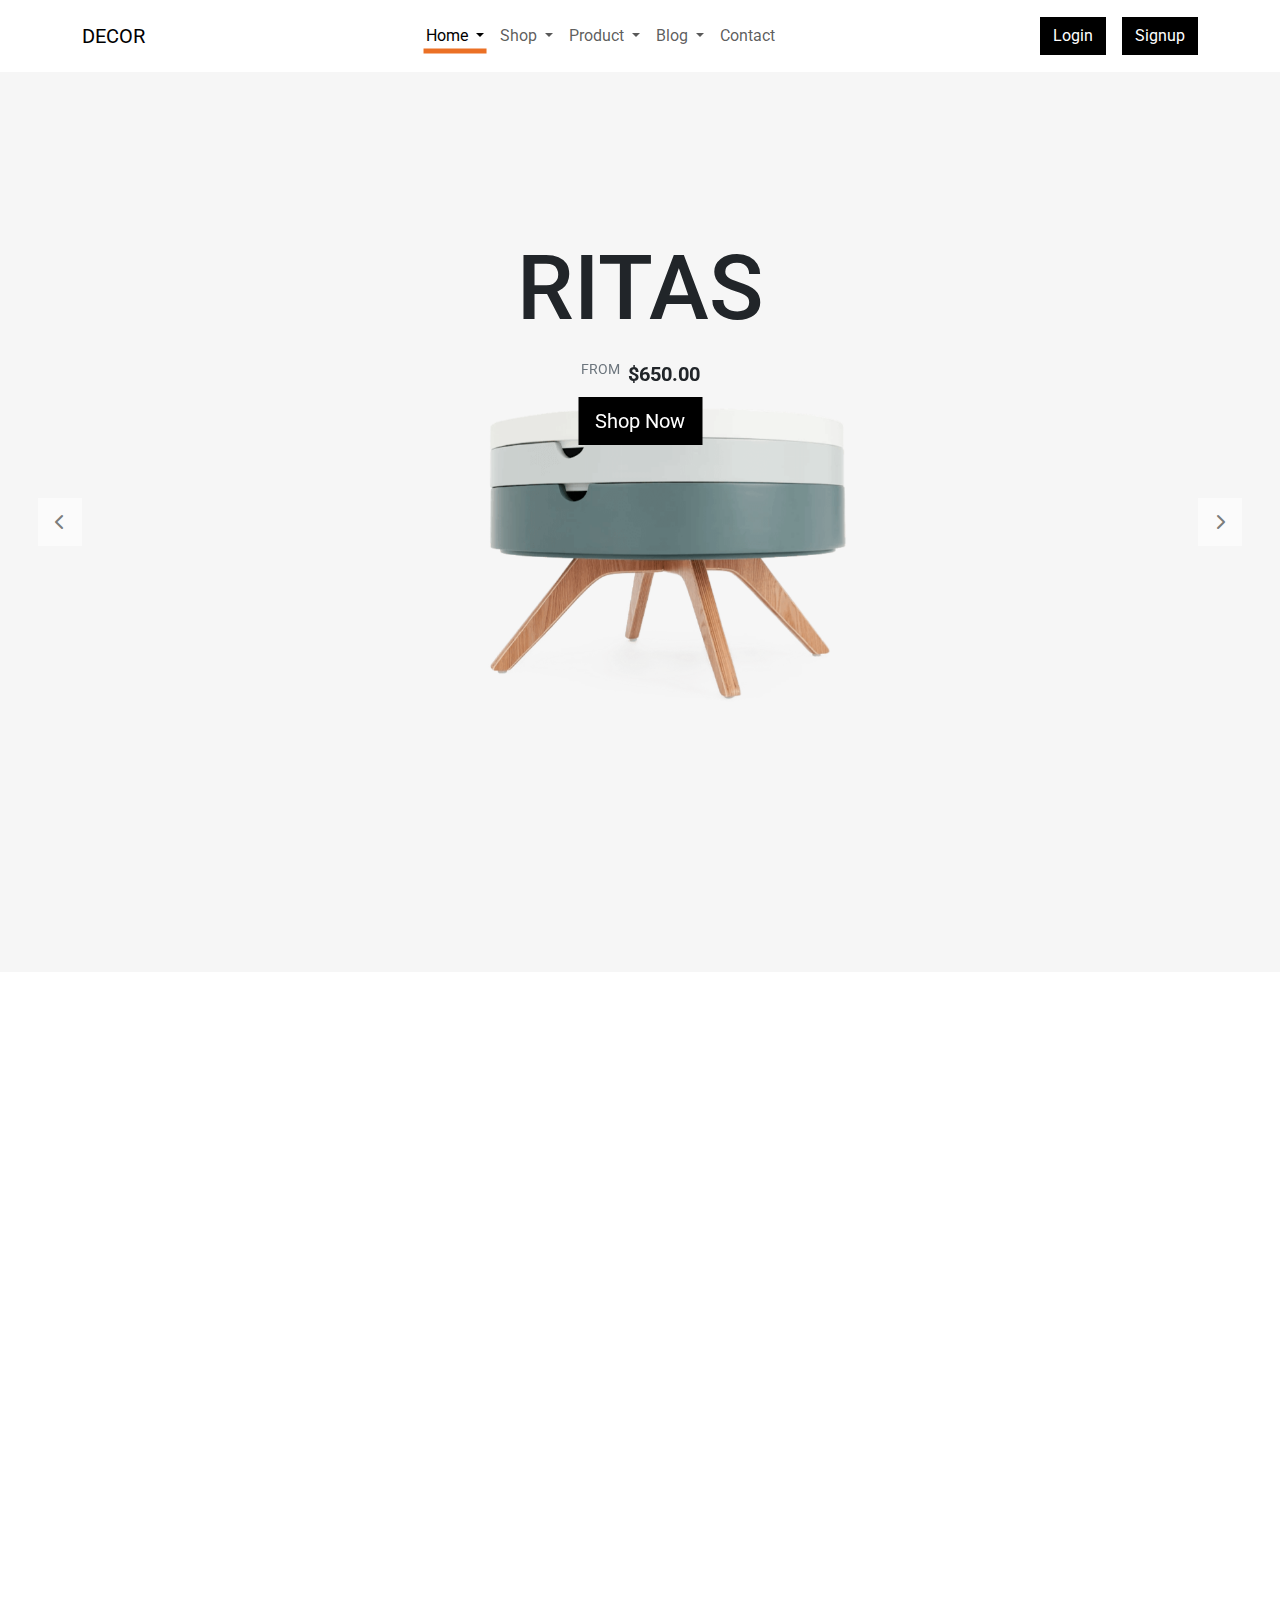
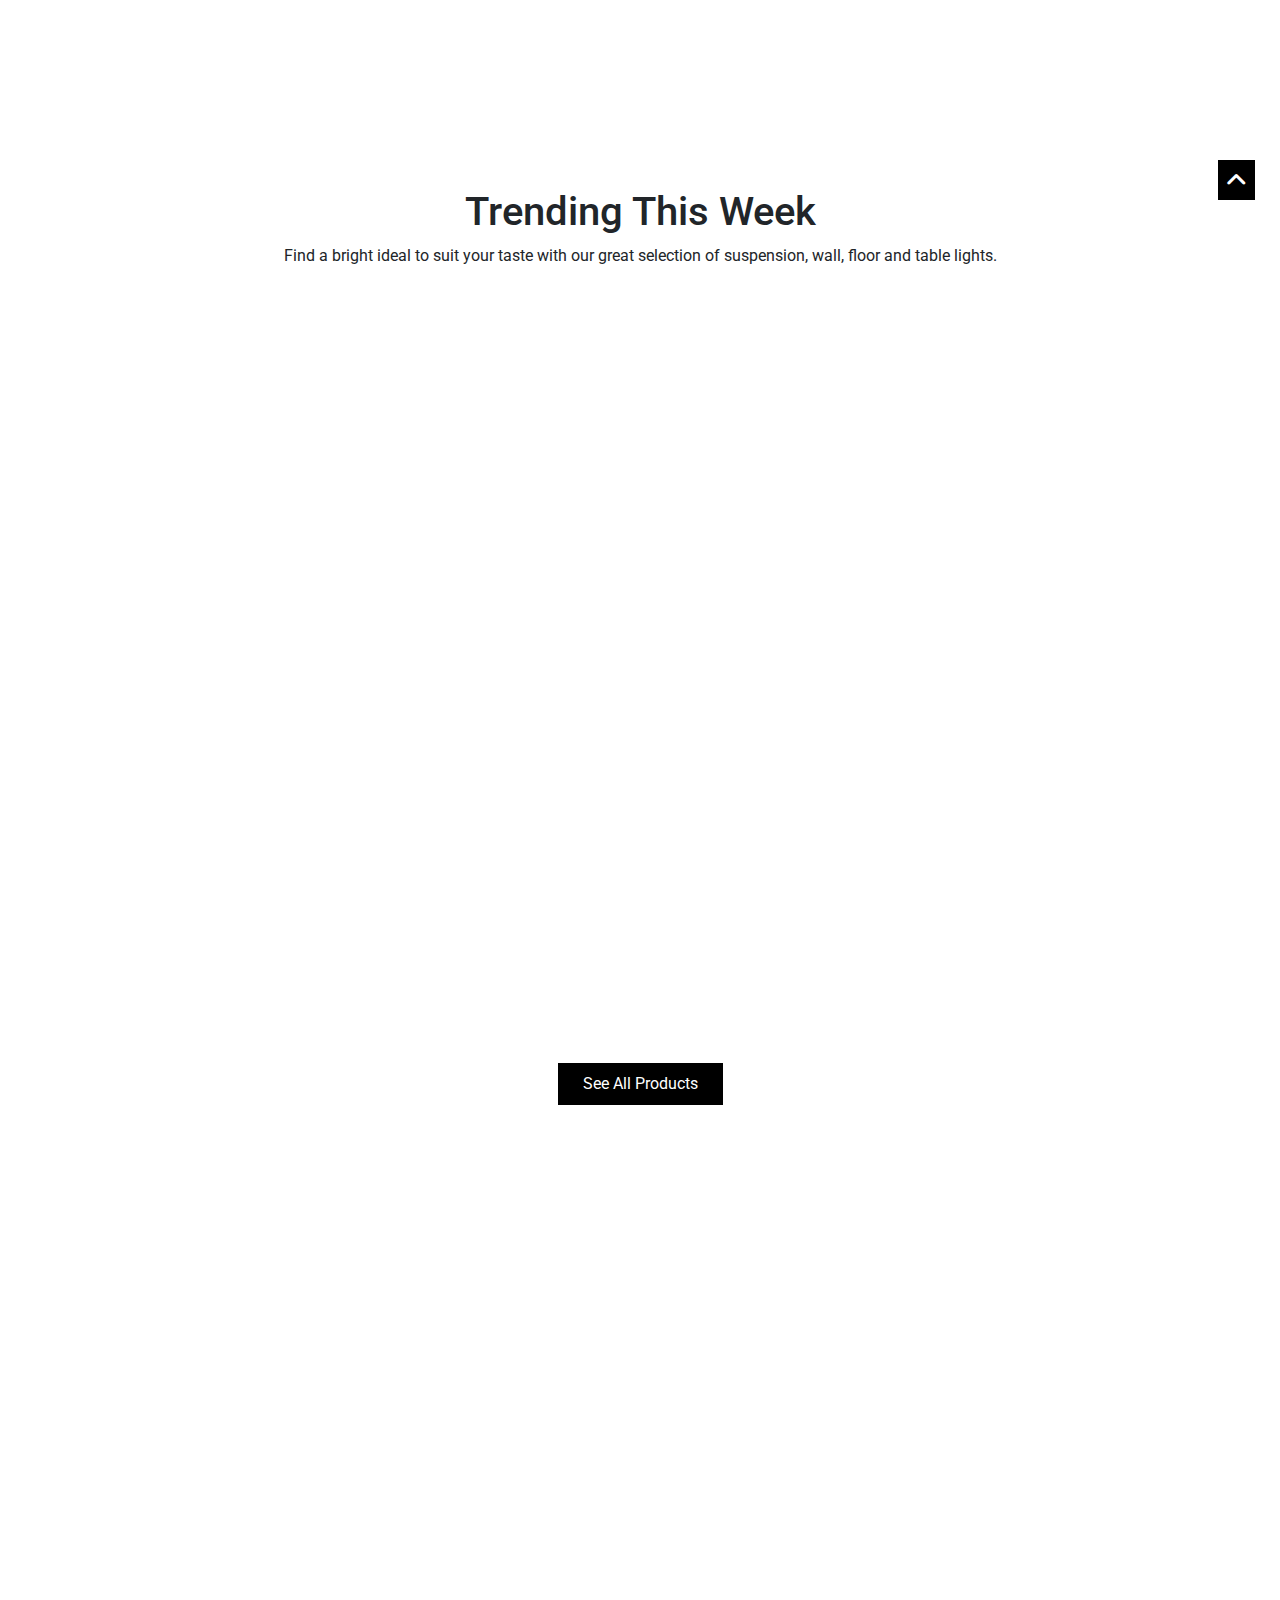
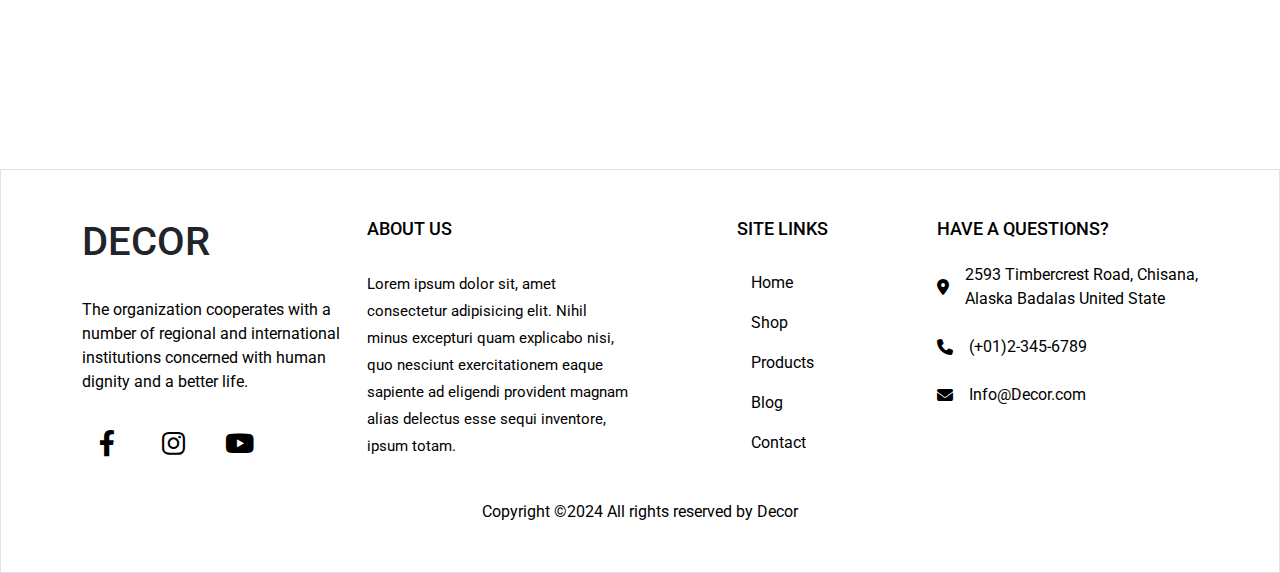
==== index.html @ 90ca02df "M" ====
<!DOCTYPE html>
<html lang="en">
  <head>
    <meta charset="UTF-8" />
    <meta name="viewport" content="width=device-width, initial-scale=1.0" />
    <link href="https://unpkg.com/aos@2.3.1/dist/aos.css" rel="stylesheet" />

    <link rel="stylesheet" href="./assets/css/normalize.css" />
    <link rel="stylesheet" href="./assets/css/all.min.css" />
    <link rel="stylesheet" href="./assets/css/bootstrap.min.css" />
    <link rel="stylesheet" href="./assets/css/main.css" />
    <link rel="preconnect" href="https://fonts.googleapis.com" />
    <link rel="preconnect" href="https://fonts.gstatic.com" crossorigin />
    <link
      href="https://fonts.googleapis.com/css2?family=Roboto:ital,wght@0,100;0,300;0,400;0,500;0,700;0,900;1,100;1,300;1,400;1,500;1,700;1,900&family=Ropa+Sans:ital@0;1&display=swap"
      rel="stylesheet"
    />
    <title>Home | Decor</title>
  </head>
  <body>
    <div class="arrow">
      <i class="fa-solid fa-angle-up"></i>
    </div>
    <!-- Start Navbar -->
    <nav class="navbar navbar-expand-lg py-3">
      <div class="container">
        <a class="navbar-brand" href="#">DECOR</a>
        <button
          class="navbar-toggler"
          type="button"
          data-bs-toggle="collapse"
          data-bs-target="#navbarSupportedContent"
          aria-controls="navbarSupportedContent"
          aria-expanded="false"
          aria-label="Toggle navigation"
        >
          <span class="navbar-toggler-icon"></span>
        </button>
        <div class="collapse navbar-collapse" id="navbarSupportedContent">
          <ul class="navbar-nav m-auto mb-2 mb-lg-0">
            <li class="nav-item dropdown">
              <a
                class="nav-link active dropdown-toggle"
                href="#"
                role="button"
                data-bs-toggle="dropdown"
                aria-expanded="false"
              >
                Home
              </a>
              <ul class="dropdown-menu">
                <li><a class="dropdown-item" href="./index.html">Home 1</a></li>
                <li><a class="dropdown-item" href="./index.html">Home 2</a></li>
                <li><a class="dropdown-item" href="./index.html">Home 3</a></li>
                <li><a class="dropdown-item" href="./index.html">Home 4</a></li>
                <li><a class="dropdown-item" href="./index.html">Home 5</a></li>
                <li><a class="dropdown-item" href="./index.html">Home 6</a></li>
                <li><a class="dropdown-item" href="./index.html">Home 7</a></li>
                <li><a class="dropdown-item" href="./index.html">Home 8</a></li>
                <li><a class="dropdown-item" href="./index.html">Home 9</a></li>
                <li>
                  <a class="dropdown-item" href="./index.html">Home 10</a>
                </li>
                <li>
                  <a class="dropdown-item" href="./index.html">Home 11</a>
                </li>
                <li>
                  <a class="dropdown-item" href="./index.html">Home 12</a>
                </li>
              </ul>
            </li>
            <li class="nav-item dropdown">
              <a
                class="nav-link dropdown-toggle"
                href="#"
                role="button"
                data-bs-toggle="dropdown"
                aria-expanded="false"
              >
                Shop
              </a>
              <ul class="dropdown-menu mega-menu px-4">
                <div class="row">
                  <div class="col-lg-2">
                    <h5 class="ps-2">Kitchen</h5>
                    <li>
                      <a class="dropdown-item" href="../shop/">Shop</a>
                      <a class="dropdown-item" href="./index.html"
                        >Dinner Chairs</a
                      >
                      <a class="dropdown-item" href="./index.html"
                        >Seat Cushions</a
                      >
                      <a class="dropdown-item" href="./index.html">Sideboard</a>
                      <a class="dropdown-item" href="./index.html"
                        >Ceramic Tiles</a
                      >
                    </li>
                  </div>
                  <div class="col-lg-2">
                    <h5 class="ps-2">Living Room</h5>
                    <li>
                      <a class="dropdown-item" href="./index.html">Sofa</a>
                      <a class="dropdown-item" href="./index.html"
                        >TV Shelves</a
                      >
                      <a class="dropdown-item" href="./index.html"
                        >Coffee Table</a
                      >
                      <a class="dropdown-item" href="./index.html">Bed Sheet</a>
                      <a class="dropdown-item" href="./index.html">Cushions</a>
                    </li>
                  </div>
                  <div class="col-lg-2">
                    <h5 class="ps-2">Decoration</h5>
                    <li>
                      <a class="dropdown-item" href="./index.html">Lamps</a>
                      <a class="dropdown-item" href="./index.html">Lighting</a>
                      <a class="dropdown-item" href="./index.html"
                        >Furnitures</a
                      >
                      <a class="dropdown-item" href="./index.html">Speakers</a>
                      <a class="dropdown-item" href="./index.html">Stools</a>
                    </li>
                  </div>
                  <div class="col-lg-6">
                    <li>
                      <div class="pic">
                        <img
                          src=".../img/vt_decor_banner-menu.jpg"
                          alt=""
                          class="mw-100"
                        />
                      </div>
                    </li>
                  </div>
                </div>
              </ul>
            </li>
            <li class="nav-item dropdown">
              <a
                class="nav-link dropdown-toggle"
                href="#"
                role="button"
                data-bs-toggle="dropdown"
                aria-expanded="false"
              >
                Product
              </a>
              <ul class="dropdown-menu mega-menu-one px-4">
                <div class="row">
                  <div class="col-lg-4">
                    <h5 class="ps-2">Product New</h5>
                    <li>
                      <a
                        class="dropdown-item d-flex gap-2"
                        href="../products-detalis/"
                      >
                        <div class="pic">
                          <img
                            style="width: 100px"
                            src="../img/pro-2.jpg"
                            alt=""
                            class="mw-100"
                          />
                        </div>
                        <div class="all-cont">
                          <span>Teapoat</span>
                          <div class="price">
                            <span>$35.90</span>
                            <span>$28.72</span>
                          </div>
                        </div>
                      </a>
                    </li>
                    <li>
                      <a class="dropdown-item d-flex gap-2" href="./index.html">
                        <div class="pic">
                          <img
                            style="width: 100px"
                            src="../img/pro-6.jpg"
                            alt=""
                            class="mw-100"
                          />
                        </div>
                        <div class="all-cont">
                          <span>Janus Table Lamp</span>
                          <div class="price">
                            <span>$35.90</span>
                            <span>$28.72</span>
                          </div>
                        </div>
                      </a>
                    </li>
                    <li>
                      <a class="dropdown-item d-flex gap-2" href="./index.html">
                        <div class="pic">
                          <img
                            style="width: 100px"
                            src="../img/pro-7.jpg"
                            alt=""
                            class="mw-100"
                          />
                        </div>
                        <div class="all-cont">
                          <span>UNA Chair </span>
                          <div class="price">
                            <span>$35.90</span>
                            <span>$28.72</span>
                          </div>
                        </div>
                      </a>
                    </li>
                  </div>
                  <div class="col-lg-4">
                    <h5 class="ps-2">Product Feature</h5>
                    <li>
                      <a class="dropdown-item d-flex gap-2" href="./index.html">
                        <div class="pic">
                          <img
                            style="width: 100px"
                            src="../img/pro-3.jpg"
                            alt=""
                            class="mw-100"
                          />
                        </div>
                        <div class="all-cont">
                          <span>Nude</span>
                          <div class="price">
                            <span>$35.90</span>
                            <span>$28.72</span>
                          </div>
                        </div>
                      </a>
                    </li>
                    <li>
                      <a class="dropdown-item d-flex gap-2" href="./index.html">
                        <div class="pic">
                          <img
                            style="width: 100px"
                            src="../img/pro-1.jpg"
                            alt=""
                            class="mw-100"
                          />
                        </div>
                        <div class="all-cont">
                          <span>Miro Dining Table</span>
                          <div class="price">
                            <span>$35.90</span>
                            <span>$28.72</span>
                          </div>
                        </div>
                      </a>
                    </li>
                    <li>
                      <a class="dropdown-item d-flex gap-2" href="./index.html">
                        <div class="pic">
                          <img
                            style="width: 100px"
                            src="../img/pro-5.jpg"
                            alt=""
                            class="mw-100"
                          />
                        </div>
                        <div class="all-cont">
                          <span>Discus Floor and Table</span>
                          <div class="price">
                            <span>$35.90</span>
                            <span>$28.72</span>
                          </div>
                        </div>
                      </a>
                    </li>
                  </div>
                  <div class="col-lg-4">
                    <h5 class="ps-2">Product Special</h5>
                    <li>
                      <a class="dropdown-item d-flex gap-2" href="./index.html">
                        <div class="pic">
                          <img
                            style="width: 100px"
                            src="../img/pro-7.jpg"
                            alt=""
                            class="mw-100"
                          />
                        </div>
                        <div class="all-cont">
                          <span>Discus Floor and Table</span>
                          <div class="price">
                            <span>$35.90</span>
                            <span>$28.72</span>
                          </div>
                        </div>
                      </a>
                    </li>
                    <li>
                      <a class="dropdown-item d-flex gap-2" href="./index.html">
                        <div class="pic">
                          <img
                            style="width: 100px"
                            src="../img/pro-4.jpg"
                            alt=""
                            class="mw-100"
                          />
                        </div>
                        <div class="all-cont">
                          <span>Black</span>
                          <div class="price">
                            <span>$35.90</span>
                            <span>$28.72</span>
                          </div>
                        </div>
                      </a>
                    </li>
                  </div>
                </div>
              </ul>
            </li>
            <li class="nav-item dropdown">
              <a
                class="nav-link dropdown-toggle"
                href="#"
                role="button"
                data-bs-toggle="dropdown"
                aria-expanded="false"
              >
                Blog
              </a>
              <ul class="dropdown-menu">
                <li>
                  <a class="dropdown-item" href="../blog-list/">Blog List</a>
                </li>
                <li>
                  <a class="dropdown-item" href="../blog-category/"
                    >Blog Category</a
                  >
                </li>
                <li>
                  <a class="dropdown-item" href="./blog-details/"
                    >Blog Details</a
                  >
                </li>
              </ul>
            </li>
            <li class="nav-item">
              <a class="nav-link" href="../contact/">Contact</a>
            </li>
          </ul>
          <div
            class="buttons d-flex flex-column flex-lg-row gap-3 mb-3 mb-lg-0"
          >
            <a href="./sign-in/" class="btn shop-btn-one me-auto"> Login </a>
            <a href="./signup/" class="btn shop-btn-one me-auto"> Signup </a>
          </div>
        </div>
      </div>
    </nav>
    <!-- End Navbar -->
    <!-- Start Carousel -->
    <div
      id="carouselExampleAutoplaying"
      class="carousel slide"
      data-bs-ride="carousel"
    >
      <div class="carousel-inner d-flex align-items-center">
        <div class="carousel-item active position-relative">
          <div
            class="info position-absolute start-50 translate-middle d-flex align-items-center justify-content-center flex-column gap-2"
            style="top: -22% !important"
          >
            <h1 class="text-uppercase" style="font-size: 90px">Ritas</h1>
            <div class="price d-flex gap-2">
              <span
                style="font-size: 14px"
                class="text-uppercase text-secondary"
                >From</span
              >
              <span class="fw-bold fs-5">$650.00</span>
            </div>
            <div class="btn shop-btn px-3 py-2 fs-5">Shop Now</div>
          </div>
          <img
            src="../img/slide-1.png"
            class="d-block mw-100 m-auto"
            alt="..."
            style="width: 500px"
          />
        </div>
        <div class="carousel-item position-relative">
          <div
            class="info position-absolute top-0 start-50 translate-middle d-flex align-items-center justify-content-center flex-column gap-2"
          >
            <h1 class="text-uppercase" style="font-size: 90px">Ritas</h1>
            <div class="price d-flex gap-2">
              <span class="text-uppercase text-secondary">From</span>
              <span class="fw-bold fs-5">$650.00</span>
            </div>
            <div class="btn shop-btn px-3 py-2 fs-5">Shop Now</div>
          </div>
          <img
            src="../img/slide-2.png"
            class="d-block mw-100 m-auto"
            alt="..."
            style="width: 300px"
          />
        </div>
      </div>
      <button
        class="carousel-control-prev"
        type="button"
        data-bs-target="#carouselExampleAutoplaying"
        data-bs-slide="prev"
      >
        <i class="fa-solid fa-chevron-left"></i>
        <span class="visually-hidden">Previous</span>
      </button>
      <button
        class="carousel-control-next"
        type="button"
        data-bs-target="#carouselExampleAutoplaying"
        data-bs-slide="next"
      >
        <i class="fa-solid fa-chevron-right"></i>
        <span class="visually-hidden">Next</span>
      </button>
    </div>
    <!-- End Carousel -->
    <!-- Start Category -->
    <div class="category mt-5 overflow-hidden">
      <div class="container">
        <div class="row">
          <div class="col-lg-9">
            <div class="row">
              <div
                class="col-lg-6"
                data-aos="fade-right"
                data-aos-duration="1000"
              >
                <div class="box position-relative">
                  <h4 class="position-absolute">Table Lamp</h4>
                  <img src="../img/cat-1.png" alt="" class="mw-100" />
                </div>
              </div>
              <div
                class="col-lg-6"
                data-aos="fade-down"
                data-aos-duration="1000"
              >
                <div class="box position-relative">
                  <h4 class="position-absolute">Side Chair</h4>
                  <img src="../img/cat-2.png" alt="" class="mw-100" />
                </div>
              </div>
              <div
                class="col-lg-12 mt-3"
                data-aos="fade-right"
                data-aos-duration="1000"
              >
                <div class="box position-relative">
                  <h4 class="position-absolute">Pendant</h4>
                  <img src="../img/cat-5.png" alt="" class="mw-100" />
                </div>
              </div>
            </div>
          </div>
          <div class="col-lg-3">
            <div class="row gap-5">
              <div class="col-12" data-aos="fade-left" data-aos-duration="1000">
                <div class="box position-relative">
                  <h4 class="position-absolute">Sofa</h4>
                  <img src="../img/cat-4.png" alt="" class="mw-100" />
                </div>
              </div>
              <div
                class="col-lg-12"
                data-aos="fade-left"
                data-aos-duration="1000"
              >
                <div class="box position-relative">
                  <h4 class="position-absolute">Others</h4>
                  <img src="../img/cat-3.png" alt="" class="mw-100" />
                </div>
              </div>
            </div>
          </div>
        </div>
      </div>
    </div>
    <!-- End Category -->
    <!-- Start Products -->
    <div class="products mt-5 overflow-hidden">
      <div class="container">
        <div class="head text-center mb-3">
          <h1>Trending This Week</h1>
          <p>
            Find a bright ideal to suit your taste with our great selection of
            suspension, wall, floor and table lights.
          </p>
        </div>
        <div class="row">
          <div
            class="col-6 col-lg-3 mb-3"
            data-aos="fade-down"
            data-aos-duration="1000"
            data-aos-offset="500"
          >
            <div
              class="box d-flex align-items-center justify-content-center gap-2 flex-column"
            >
              <i class="fa-regular fa-heart position-absolute"></i>
              <div class="pic position-relative overflow-hidden">
                <img
                  src="../img/pro-2.jpg
                "
                  alt=""
                  class="mw-100"
                />
                <div class="btn shop-btn w-100 position-absolute start-0">
                  Add To Cart
                </div>
              </div>
              <span class="fw-bold">Teapoat</span>
              <div class="offer">
                <span
                  style="text-decoration: line-through"
                  class="text-secondary"
                  >$23.90</span
                >
                <span>$19.12</span>
              </div>
            </div>
          </div>
          <div
            class="col-6 col-lg-3"
            data-aos="fade-down"
            data-aos-duration="1200"
            data-aos-offset="500"
          >
            <div
              class="box d-flex align-items-center justify-content-center gap-2 flex-column"
            >
              <i class="fa-regular fa-heart position-absolute"></i>
              <div class="pic position-relative overflow-hidden">
                <img src="../img/pro-6.jpg" alt="" class="mw-100" />
                <div class="btn shop-btn w-100 position-absolute start-0">
                  Add To Cart
                </div>
              </div>
              <span class="fw-bold">Janus Table Lamp</span>
              <div class="offer">
                <span
                  style="text-decoration: line-through"
                  class="text-secondary"
                  >$23.90</span
                >
                <span>$19.12</span>
              </div>
            </div>
          </div>
          <div
            class="col-6 col-lg-3"
            data-aos="fade-down"
            data-aos-duration="1400"
            data-aos-offset="500"
          >
            <div
              class="box d-flex align-items-center justify-content-center gap-2 flex-column"
            >
              <i class="fa-regular fa-heart position-absolute"></i>
              <div class="pic position-relative overflow-hidden">
                <img
                  src="../img/pro-7.jpg
                "
                  alt=""
                  class="mw-100"
                />
                <div class="btn shop-btn w-100 position-absolute start-0">
                  Add To Cart
                </div>
              </div>
              <span class="fw-bold">UNA Chair</span>
              <div class="offer">
                <span
                  style="text-decoration: line-through"
                  class="text-secondary"
                  >$23.90</span
                >
                <span>$19.12</span>
              </div>
            </div>
          </div>
          <div
            class="col-6 col-lg-3"
            data-aos="fade-down"
            data-aos-duration="1600"
            data-aos-offset="500"
          >
            <div
              class="box d-flex align-items-center justify-content-center gap-2 flex-column"
            >
              <i class="fa-regular fa-heart position-absolute"></i>
              <div class="pic position-relative overflow-hidden">
                <img
                  src="../img/pro-3.jpg
                "
                  alt=""
                  class="mw-100"
                />
                <div class="btn shop-btn w-100 position-absolute start-0">
                  Add To Cart
                </div>
              </div>
              <span class="fw-bold">Nude</span>
              <div class="offer">
                <span
                  style="text-decoration: line-through"
                  class="text-secondary"
                  >$23.90</span
                >
                <span>$19.12</span>
              </div>
            </div>
          </div>
          <div
            class="col-6 col-lg-3"
            data-aos="fade-down"
            data-aos-duration="1000"
            data-aos-offset="500"
          >
            <div
              class="box d-flex align-items-center justify-content-center gap-2 flex-column"
            >
              <i class="fa-regular fa-heart position-absolute"></i>
              <div class="pic position-relative overflow-hidden">
                <img
                  src="../img/pro-1.jpg
                "
                  alt=""
                  class="mw-100"
                />
                <div class="btn shop-btn w-100 position-absolute start-0">
                  Add To Cart
                </div>
              </div>
              <span class="fw-bold">Miro Dining Table</span>
              <div class="offer">
                <span
                  style="text-decoration: line-through"
                  class="text-secondary"
                  >$23.90</span
                >
                <span>$19.12</span>
              </div>
            </div>
          </div>
          <div
            class="col-6 col-lg-3"
            data-aos="fade-down"
            data-aos-duration="1200"
            data-aos-offset="500"
          >
            <div
              class="box d-flex align-items-center justify-content-center gap-2 flex-column"
            >
              <i class="fa-regular fa-heart position-absolute"></i>
              <div class="pic position-relative overflow-hidden">
                <img
                  src="../img/pro-5.jpg
                "
                  alt=""
                  class="mw-100"
                />
                <div class="btn shop-btn w-100 position-absolute start-0">
                  Add To Cart
                </div>
              </div>
              <span class="fw-bold">Discus Floor and Table</span>
              <div class="offer">
                <span
                  style="text-decoration: line-through"
                  class="text-secondary"
                  >$23.90</span
                >
                <span>$19.12</span>
              </div>
            </div>
          </div>
          <div
            class="col-6 col-lg-3"
            data-aos="fade-down"
            data-aos-duration="1400"
            data-aos-offset="500"
          >
            <div
              class="box d-flex align-items-center justify-content-center gap-2 flex-column"
            >
              <i class="fa-regular fa-heart position-absolute"></i>
              <div class="pic position-relative overflow-hidden">
                <img
                  src="../img/pro-7.jpg
                "
                  alt=""
                  class="mw-100"
                />
                <div class="btn shop-btn w-100 position-absolute start-0">
                  Add To Cart
                </div>
              </div>
              <span class="fw-bold">Discus Floor and Table</span>
              <div class="offer">
                <span
                  style="text-decoration: line-through"
                  class="text-secondary"
                  >$23.90</span
                >
                <span>$19.12</span>
              </div>
            </div>
          </div>
          <div
            class="col-6 col-lg-3"
            data-aos="fade-down"
            data-aos-duration="1600"
            data-aos-offset="500"
          >
            <div
              class="box d-flex align-items-center justify-content-center gap-2 flex-column"
            >
              <i class="fa-regular fa-heart position-absolute"></i>
              <div class="pic position-relative overflow-hidden">
                <img
                  src="../img/pro-4.jpg
                "
                  alt=""
                  class="mw-100"
                />
                <div class="btn shop-btn w-100 position-absolute start-0">
                  Add To Cart
                </div>
              </div>
              <span class="fw-bold">Black</span>
              <div class="offer">
                <span
                  style="text-decoration: line-through"
                  class="text-secondary"
                  >$23.90</span
                >
                <span>$19.12</span>
              </div>
            </div>
          </div>
        </div>
        <div
          style="width: fit-content"
          class="btn shop-btn d-flex align-items-center justify-content-center px-4 py-2 m-auto mt-5"
        >
          See All Products
        </div>
      </div>
    </div>
    <!-- End Products -->
    <!-- Start Cart -->
    <div class="loading">
      <div class="container">
        <div class="cart mt-3">
          <div
            class="head bg-black text-white d-flex align-items-center justify-content-center gap-3 py-3 position-relative"
          >
            <span class="close">X</span>
            <i class="fa-solid fa-check"></i>
            <p>Product successfully added to your shopping cart</p>
          </div>
          <div class="order">
            <div class="row">
              <div class="col-lg-6 d-flex gap-3">
                <div class="pic">
                  <img src="../img/pro-2.jpg" alt="" class="mw-100" />
                </div>
                <div class="info mt-3">
                  <h5>Teapoat</h5>
                  <h5>$19.12</h5>
                  <p>Size: <span class="fw-bold">S</span></p>
                  <p>Color: <span class="fw-bold">White</span></p>
                  <p>Quantity: <span class="fw-bold">1</span></p>
                </div>
              </div>
              <div class="col-lg-6 mt-3">
                <ul class="d-flex flex-column gap-2 px-2">
                  <h6>There are 6 items in your cart.</h6>
                  <li class="d-flex align-items-center justify-content-between">
                    <span>Shipping: </span>
                    <span class="fw-bold">$7.00 </span>
                  </li>
                  <li class="d-flex align-items-center justify-content-between">
                    <span>Subtotal: </span>
                    <span class="fw-bold">$119.82 </span>
                  </li>
                  <li class="d-flex align-items-center justify-content-between">
                    <span>Total (tax excl.) : </span>
                    <span class="fw-bold">$126.82 </span>
                  </li>
                  <li class="d-flex align-items-center justify-content-between">
                    <span>Total (tax incl.) : </span>
                    <span class="fw-bold">$126.82 </span>
                  </li>
                  <li class="d-flex align-items-center justify-content-between">
                    <span>Taxes: </span>
                    <span class="fw-bold">$0.00 </span>
                  </li>
                </ul>
              </div>
            </div>
          </div>
        </div>
      </div>
    </div>
    <!-- Ened Cart -->
    <!-- Start Other -->
    <div class="other mt-5 overflow-hidden">
      <div class="container">
        <div class="row">
          <div class="col-lg-6" data-aos="fade-right" data-aos-duration="2000">
            <div
              style="background-color: var(--main-color)"
              class="pic position-relative"
            >
              <img src="../img/other-one.png" alt="" class="mw-100" />
              <div
                style="left: 25%"
                class="offer-one d-flex align-items-center gap-2 position-absolute top-50 translate-middle"
              >
                <div class="content">
                  <span class="text-secondary text-uppercase">#Other</span>
                  <p class="fw-bold d-flex flex-column fs-4">
                    <span>Overear</span>
                    <span>Headphone</span>
                  </p>
                  <div class="btn shop-btn">Shop Now</div>
                </div>
              </div>
            </div>
          </div>
          <div class="col-lg-6" data-aos="fade-left" data-aos-duration="2000">
            <div
              style="background-color: var(--main-color)"
              class="pic position-relative"
            >
              <img src="../img/other-two.png" alt="" class="mw-100" />
              <div
                style="left: 25%"
                class="offer-one d-flex align-items-center gap-2 position-absolute top-50 translate-middle"
              >
                <div class="content">
                  <span class="text-secondary text-uppercase">#Other</span>
                  <p class="fw-bold d-flex flex-column fs-4">
                    <span>Woody</span>
                    <span>for Paper Clips </span>
                  </p>
                  <div class="btn shop-btn">Shop Now</div>
                </div>
              </div>
            </div>
          </div>
        </div>
      </div>
    </div>
    <!-- End Other -->
    <!-- Start Landing -->
    <div class="landing mt-5">
      <div class="container">
        <div
          class="content d-flex align-items-center justify-content-center gap-2 py-5 text-center"
          data-aos="zoom-in"
          data-aos-easing="linear"
          data-aos-duration="800"
          data-aos-offset="500"
        >
          <h2>Very good Design. Flexible. Fast Support.</h2>
          <p>— Steve John (customer)</p>
        </div>
      </div>
    </div>
    <!-- End Landing -->
    <!-- Start Footer -->
    <section class="footer py-5 mt-5 border border-top">
      <div class="container">
        <div class="row">
          <div class="col-lg-3 mb-3">
            <div class="ftco-footer d-flex gap-4 flex-column">
              <h1 class="text-uppercase">Decor</h1>
              <p class="text-black">
                The organization cooperates with a number of regional and
                international institutions concerned with human dignity and a
                better life.
              </p>
              <ul class="social-icons d-flex gap-3">
                <a
                  target="_blank"
                  href="#"
                  class="d-flex align-items-center justify-content-center social-icon"
                >
                  <i class="fa-brands fa-facebook-f"></i>
                </a>
                <a
                  target="_blank"
                  href="#"
                  class="d-flex align-items-center justify-content-center social-icon"
                >
                  <i class="fa-brands fa-instagram"></i>
                </a>
                <a
                  target="_blank"
                  href="#"
                  class="d-flex align-items-center justify-content-center social-icon"
                >
                  <i class="fa-brands fa-youtube"></i>
                </a>
              </ul>
            </div>
          </div>
          <div class="col-lg-3 wd-35 mb-3">
            <div class="ftco-footer d-flex flex-column gap-4">
              <h2 class="text-black text-uppercase">About Us</h2>
              <div
                id="small-box"
                class="small-box d-flex justify-content-center align-items-center gap-2"
              >
                <div style="flex: 1" class="cont d-flex flex-column gap-1">
                  <p
                    style="font-size: 15px; line-height: 1.8"
                    class="text-black"
                  >
                    Lorem ipsum dolor sit, amet consectetur adipisicing elit.
                    Nihil minus excepturi quam explicabo nisi, quo nesciunt
                    exercitationem eaque sapiente ad eligendi provident magnam
                    alias delectus esse sequi inventore, ipsum totam.
                  </p>
                </div>
              </div>
            </div>
          </div>
          <div class="col-lg-3 wd-10 mb-3">
            <div
              class="ftco-footer d-flex gap-4 flex-column align-items-center"
            >
              <h2 class="text-black text-uppercase">Site links</h2>
              <ul class="d-flex flex-column gap-3">
                <li>
                  <a href="./index.html" class="site-link"> Home </a>
                </li>
                <li>
                  <a href="./index.html" class="site-link"> Shop</a>
                </li>
                <li>
                  <a href="./products-detalis/" class="site-link"> Products</a>
                </li>
                <li>
                  <a href="./blog-list/" class="site-link"> Blog </a>
                </li>
                <li>
                  <a href="#" class="site-link">Contact</a>
                </li>
              </ul>
            </div>
          </div>
          <div class="col-lg-3">
            <div class="ftco-footer">
              <h2 class="text-black text-uppercase">HAVE A QUESTIONS?</h2>
              <div class="info pt-3 d-flex flex-column gap-4">
                <div
                  class="info-one d-flex align-items-center gap-3 text-black"
                >
                  <i class="fa-solid fa-location-dot"></i>
                  <p>
                    2593 Timbercrest Road, Chisana, Alaska Badalas United State
                  </p>
                </div>
                <div
                  class="info-one d-flex align-items-center gap-3 text-black"
                >
                  <i class="fa-solid fa-phone"></i>
                  <p>(+01)2-345-6789</p>
                </div>
                <div
                  class="info-one d-flex align-items-center gap-3 text-black"
                >
                  <i class="fa-solid fa-envelope"></i>
                  <p>Info@Decor.com</p>
                </div>
              </div>
            </div>
          </div>
        </div>
        <div class="copyright text-black">
          <p class="text-center">
            Copyright ©2024 All rights reserved by Decor
          </p>
        </div>
      </div>
    </section>
    <!-- End Footer -->
    <script src="https://unpkg.com/aos@2.3.1/dist/aos.js"></script>
    <script src="./assets/js/bootstrap.bundle.min.js"></script>
    <script src="./assets/js/script.js"></script>
    <script>
      AOS.init();
    </script>
  </body>
</html>
---- assets/css/main.css ----
/* Start Global Rules */
:root {
  --main-color: #f6f6f6;
  --second-color: #ffd8d4;
  --third-color: #eb7025;
}
* {
  -webkit-box-sizing: border-box;
  -moz-box-sizing: border-box;
  box-sizing: border-box;
}
body {
  font-family: "Roboto", sans-serif;
}
a {
  text-decoration: none;
}
p {
  margin: 0;
}
ul {
  list-style: none;
  padding: 0;
}
/* End Global Rules */
/* Start Scrolling */
.arrow {
  cursor: pointer;
  position: fixed;
  bottom: -100%;
  right: 25px;
  transition: 0.5s;
  z-index: 1100;
}
.arrow i {
  font-size: 1.5rem;
  background-color: black;
  color: white;
  padding: 0.5rem;
  /* border-radius: 10px; */
}
.appear {
  bottom: 10px;
}
/* End Scrolling */
/* Start Navbar */
.navbar {
  webkit-box-shadow: 0 0 10px #ddd;
  -moz-box-shadow: 0 0 10px #ddd;
  box-shadow: 0 0 10px #ddd;
  border: none !important;
}
.navbar .nav-link {
  position: relative;
  width: fit-content;
}
.navbar .nav-link::before {
  content: "";
  position: absolute;
  width: 0%;
  height: 5px;
  background-color: var(--third-color);
  bottom: 0;
  left: 50%;
  transform: translate(-50%, -50%);
  transition: 0.3s;
}
.navbar .nav-link:hover::before {
  width: 85%;
}
.navbar .active::before {
  content: "";
  position: absolute;
  width: 85%;
  height: 5px;
  background-color: var(--third-color);
  bottom: 0;
  left: 50%;
  transform: translate(-50%, -50%);
}
.mega-menu {
  width: 1150px;
  top: 550% !important;
  left: 180% !important;
  transform: translate(-50%, -50%);
}
@media (max-width: 992px) {
  .mega-menu {
    width: unset;
    transform: unset;
    border: none;
  }
}
.dropdown-item:active {
  background-color: white;
}
.mega-menu-one {
  width: 1150px;
  top: 660% !important;
  left: 0 !important;
  transform: translate(-50%, -50%);
}
.mega-menu-one .pic {
  width: 98px;
  height: 110px;
}
.mega-menu h5,
.mega-menu-one h5 {
  padding-top: 0.5rem;
  padding-bottom: 1rem;
}
.dropdown-item:hover {
  background-color: unse;
  color: var(--third-color);
}
.mega-menu-one .pic img {
  width: 98px !important;
  height: 100%;
}
.mega-menu-one .all-cont {
  width: 100px;
}
@media (max-width: 992px) {
  .dropdown-menu {
    border: none;
  }
  .mega-menu-one {
    width: unset;
    transform: unset;
    border: none;
  }
}
/* End Navbar */
/* Start Carousel */
.carousel .carousel-inner {
  background-color: var(--main-color);
  height: 100vh;
  padding-top: 5rem;
}
.carousel-control-next,
.carousel-control-prev {
  width: fit-content;
  height: fit-content;
  color: black;
  background-color: white;
  margin: auto;
  padding: 1rem;
}
.carousel-control-next:hover svg,
.carousel-control-prev:hover svg {
  fill: black;
  color: black;
}
.carousel-control-next {
  right: 3%;
}
.carousel-control-prev {
  left: 3%;
}
.carousel-control-next svg,
.carousel-control-prev svg {
  fill: black;
  font-size: 1.2rem;
}
/* .carousel .carousel-inner .info {
  top: -30% !important;
} */
/* End Carousel */
/* Start Category */
.category .box {
  background-color: var(--main-color);
  cursor: pointer;
  transition: 0.3s;
  overflow: hidden;
}
.category .box h4 {
  left: 5%;
  top: 5%;
}
.category .box img {
  transition: 0.3s;
}
.category .box:hover img {
  scale: 1.1;
}

/* End Category */
/* Start Products */
.products .box {
  position: relative;
}
.products .box i {
  top: 5%;
  right: 5%;
  background-color: white;
  padding: 10px;
  border-radius: 50%;
  color: black;
  z-index: 999;
  cursor: pointer;
}
.products .box i:hover {
  background-color: black;
  color: white;
}
.products .box .shop-btn {
  bottom: -15%;
  transition: bottom 0.3s;
}
@media (max-width: 992px) {
  .products .box .shop-btn {
    bottom: -25%;
    transition: bottom 0.3s;
  }
}
.products .box:hover .shop-btn {
  bottom: 0;
}
/* End Products */
/* Start Landing */
.landing .content {
  background-color: var(--second-color);
}
/* End Landing */
/* Start Cart */
.loading {
  width: 100%;
  height: 100vh;
  position: fixed;
  background-color: rgba(0, 0, 0, 0.5);
  z-index: 9999;
  top: 50%;
  left: 50%;
  transform: translate(-50%, -50%);
  display: none;
}
.cart {
  background-color: white;
  top: 50%;
  left: 50%;
  transform: translate(-50%, -50%);
  position: absolute;
  z-index: 999;
  width: 70%;
}
.cart .close {
  position: absolute;
  right: 2%;
  color: white;
  cursor: pointer;
}
.cart .pic {
  width: 200px;
}
/* End Cart */
/* Start Product Details */
.card-wrapper {
  max-width: 1100px;
  margin: 0 auto;
}
.card-wrapper img {
  width: 100%;
  display: block;
}
.img-display {
  overflow: hidden;
}
.img-showcase {
  display: flex;
  width: 100%;
  transition: all 0.5s ease;
}
.img-showcase img {
  min-width: 100%;
}
.img-select {
  display: flex;
}
.img-item {
  margin: 0.3rem;
}
.img-item img {
  width: 100%;
  height: 138px;
}
.img-item:nth-child(1),
.img-item:nth-child(2),
.img-item:nth-child(3) {
  margin-right: 0;
}
.img-item:hover {
  opacity: 0.8;
}
.product-content {
  padding: 2rem 1rem;
}
.product-title {
  font-size: 3rem;
  text-transform: capitalize;
  font-weight: 700;
  position: relative;
  color: #12263a;
  margin: 1rem 0;
}
.product-title::after {
  content: "";
  position: absolute;
  left: 0;
  bottom: 0;
  height: 4px;
  width: 80px;
  background: #12263a;
}
.product-link {
  text-decoration: none;
  text-transform: uppercase;
  font-weight: 400;
  font-size: 0.9rem;
  display: inline-block;
  margin-bottom: 0.5rem;
  background: #256eff;
  color: #fff;
  padding: 0 0.3rem;
  transition: all 0.5s ease;
}
.product-link:hover {
  opacity: 0.9;
}
.product-rating {
  color: #ffc107;
}
.product-rating span {
  font-weight: 600;
  color: #252525;
}
.product-price {
  margin: 1rem 0;
  font-size: 1rem;
  font-weight: 700;
}
.product-price span {
  font-weight: 400;
}
.last-price span {
  color: #f64749;
  text-decoration: line-through;
}
.new-price span {
  color: #256eff;
}
.product-detail h2 {
  text-transform: capitalize;
  color: #12263a;
  padding-bottom: 0.6rem;
}
.product-detail p {
  font-size: 0.9rem;
  padding: 0.3rem;
  opacity: 0.8;
}
.product-detail ul {
  margin: 1rem 0;
  font-size: 0.9rem;
  padding: 0;
}
.product-detail ul li {
  margin: 0;
  list-style: none;
  margin: 0.4rem 0;
  font-weight: 600;
  opacity: 0.9;
  display: flex;
  gap: 10px;
}
.product-detail ul li span {
  font-weight: 400;
}
.product-detail ul li i {
  background-color: black;
  color: white;
  padding: 5px;
  border-radius: 50%;
}
.purchase-info {
  margin: 1.5rem 0;
}
.purchase-info input,
.purchase-info .btn {
  border: 1.5px solid #ddd;
  border-radius: 25px;
  text-align: center;
  padding: 0.45rem 0.8rem;
  outline: 0;
  margin-right: 0.2rem;
}
.purchase-info input {
  width: 60px;
}
.purchase-info .btn {
  cursor: pointer;
  color: #fff;
}
.purchase-info .btn:last-of-type {
  background: #f64749;
}
.purchase-info .btn:hover {
  opacity: 0.9;
}
.social-links {
  display: flex;
  align-items: center;
}
.social-links a {
  display: flex;
  align-items: center;
  justify-content: center;
  width: 32px;
  height: 32px;
  color: #000;
  border: 1px solid #000;
  margin: 0 0.2rem;
  border-radius: 50%;
  text-decoration: none;
  font-size: 0.8rem;
  transition: all 0.5s ease;
}
.social-links a:hover {
  background: #000;
  border-color: transparent;
  color: #fff;
}

@media screen and (min-width: 992px) {
  .cards {
    display: grid;
    grid-template-columns: repeat(2, 1fr);
    grid-gap: 1.5rem;
  }
  .card-wrapper {
    display: flex;
    justify-content: center;
    align-items: center;
  }
  .product-imgs {
    display: flex;
    flex-direction: column;
    justify-content: center;
  }
  .product-content {
    padding-top: 0;
  }
}
/* End Product Details */
/* Start Blog List */
.blog-list .pic {
  height: 100px;
  width: 100px;
  flex: 1;
}
.blog-list .products .pic {
  width: 100%;
}
.blog-list .form-check label {
  cursor: pointer;
  font-size: 14px;
}
.blog-list .form-check:hover label {
  color: var(--third-color);
}
.blog-list img {
  object-fit: cover;
  height: 100%;
  width: 100%;
  max-width: 100%;
}
.blog-list a {
  color: black;
  display: flex;
  align-items: center;
  gap: 10px;
  font-size: 15px;
}
.blog-list a:hover,
.blog-list a:hover i {
  color: var(--third-color);
}
.blog-list a i {
  font-size: 10px;
  color: #e5e5e5;
}
.blog-list .fa-plus {
  font-size: 15px;
  color: black;
}
.blog-list .brand .info {
  flex: 1;
}
.blog-list .brand p {
  height: 50px;
  overflow: hidden;
  text-overflow: ellipsis;
}
.blog-list .blog .pic,
.blog-list .blog img {
  width: 870px;
  height: 412.5px;
}
.blog-list .form-outline {
  width: 70%;
}
.blog-list .form-outline label {
  width: 23%;
}
@media (max-width: 768px) {
  .blog-list .form-outline {
    width: 100%;
  }
}
/* End Blog List */
/* Start Login */
.login .pic {
  background-color: black;
  height: 100vh;
}
.login .pic-sign {
  height: 100% !important;
}
@media (max-width: 992px) {
  .login .pic {
    display: none !important;
  }
}
.login .sm-pic {
  text-align: center;
}
.form-container {
  width: 70%;
  margin: auto;
}
@media (max-width: 768px) {
  .form-container {
    width: 90%;
  }
}
.form-container form input:not(:last-child) {
  height: 58px;
  color: #000;
  font-size: 18px;
  border-radius: 0px;
  outline: none;
  font-size: 15px;
  box-shadow: -1px 1px 2px 0px rgb(0 0 0 / 8%);
  -webkit-box-shadow: -1px 1px 2px 0px rgb(0 0 0 / 8%);
}
.form-container .radio-ch {
  height: 16px;
}
.form-container form textarea {
  background: #fff;
  color: #000;
  font-size: 18px;
  border-radius: 0px;
  -webkit-box-shadow: none;
  box-shadow: none;
  outline: none;
  -webkit-box-shadow: none;
  box-shadow: none;
  font-size: 15px;
}
.form-container form input:focus,
.form-container form textarea:focus {
  border-color: black;
  outline: none;
  box-shadow: 0 1px 0 -1px var(--first-color);
}
.form-container .pic img {
  height: 588px;
  object-fit: cover;
}
/* .form-container #contactButton {
  color: white !important;
} */
@media (max-width: 992px) {
  .form-container .pic img {
    display: none;
  }
}
.form-container .facebook:focus,
.form-container .facebook:focus-visible,
.form-container .facebook:active {
  color: white;
}
.form-container .new {
  text-decoration: none;
}
.form-container .new:hover {
  text-decoration: underline;
}
/* End Login */
/* Start Contact Us */
.contact-info form input:not(:last-child),
.form-container form input:not(:last-child) {
  height: 58px;
  background: #fff;
  color: #000;
  font-size: 18px;
  border-radius: 0px;
  -webkit-box-shadow: none;
  box-shadow: none;
  outline: none;
  -webkit-box-shadow: none;
  box-shadow: none;
  font-size: 15px;
}
.contact-info form textarea,
.form-container form textarea {
  background: #fff;
  color: #000;
  font-size: 18px;
  border-radius: 0px;
  -webkit-box-shadow: none;
  box-shadow: none;
  outline: none;
  -webkit-box-shadow: none;
  box-shadow: none;
  font-size: 15px;
}
.contact-info form input:focus,
.contact-info form textarea:focus,
.form-container form input:focus,
.form-container form textarea:focus {
  border-color: black;
  outline: none;
  box-shadow: 0 1px 0 -1px var(--first-color);
}
.contact-info .pic img,
.form-container .pic img {
  height: 400px;
  object-fit: cover;
}
.contact-info .info,
.form-container .info {
  width: 80%;
  margin: auto;
  font-size: 1.2rem;
  color: black;
}
@media (max-width: 992px) {
  .contact-info .info,
  .form-container .info {
    margin: unset !important;
  }
  .contact-info .pic img,
  .form-container .pic img {
    display: none;
  }
}
/* End Contact Us */
/* Start Footer */
.footer {
  background-color: white;
}
.footer h2 {
  position: relative;
  font-size: 18px;
}
.footer h2::after {
  position: absolute;
  bottom: -15px;
  left: 0;
  content: "";
  width: 70px;
  height: 1px;
  background: #fff;
}
@media (max-width: 992px) {
  .footer .ftco-footer {
    align-items: unset !important;
  }
}
.footer .social-icon {
  height: 50px;
  width: 50px;
  display: block;
  float: left;
  background: rgba(255, 255, 255, 0.05);
  border-radius: 50%;
  position: relative;
  color: black;
  font-size: 26px;
}
.footer a:hover {
  color: white;
  background-color: var(--third-color);
}
.footer ul {
  padding: 0;
  list-style: none;
}
.footer ul .site-link {
  color: black;
}
.footer ul .site-link:hover {
  background-color: unset;
  color: var(--third-color);
}
@media (max-width: 992px) {
  .footer .copyright {
    padding-top: 2rem;
  }
}
/* End Footer */
/* Start Tabs */
.tab-pane img {
  max-width: 100%;
}
/* End Tabs */
.shop-btn,
.shop-btn-one {
  background-color: black !important;
  color: white !important;
  border-radius: 0 !important;
}
.shop-btn:hover,
.shop-btn-one:hover {
  background-color: var(--third-color) !important;
  color: white !important;
  border-radius: 0 !important;
}
.form-check-input {
  height: unset;
  background: unset;
}
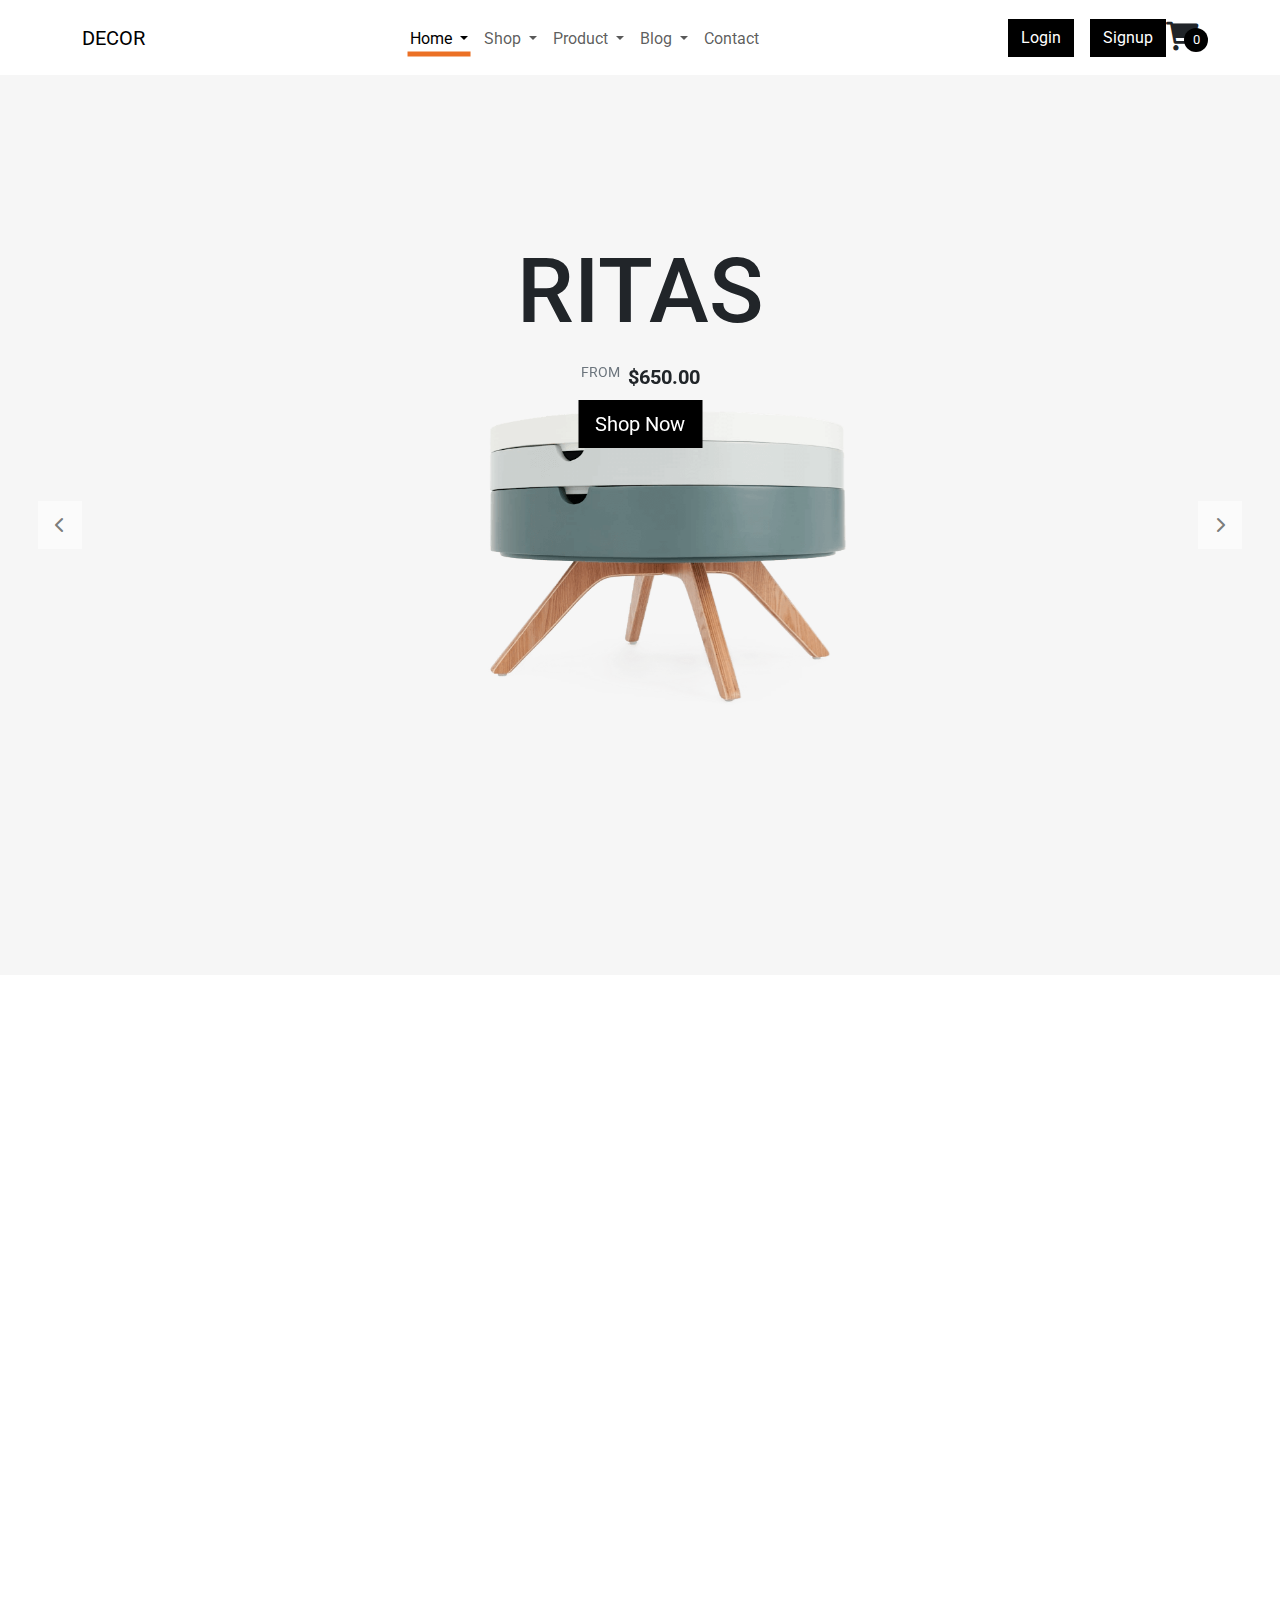
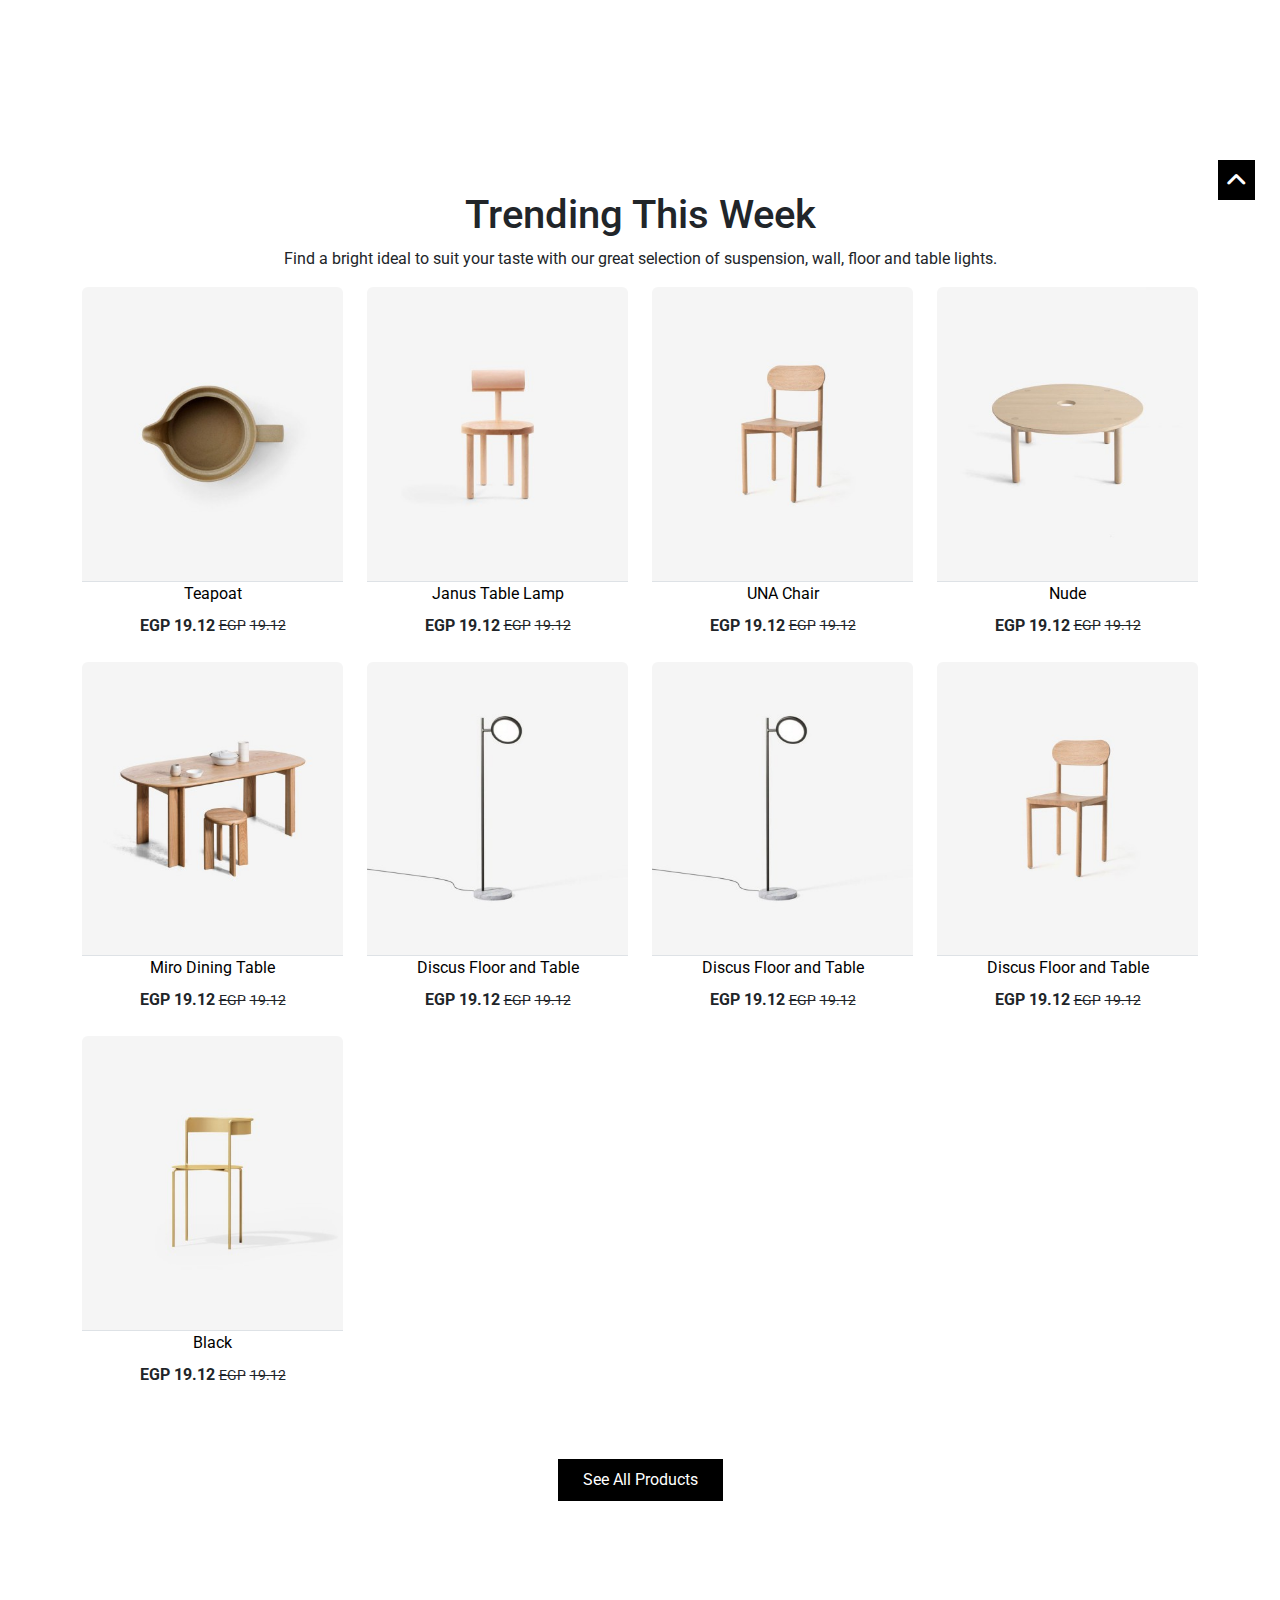
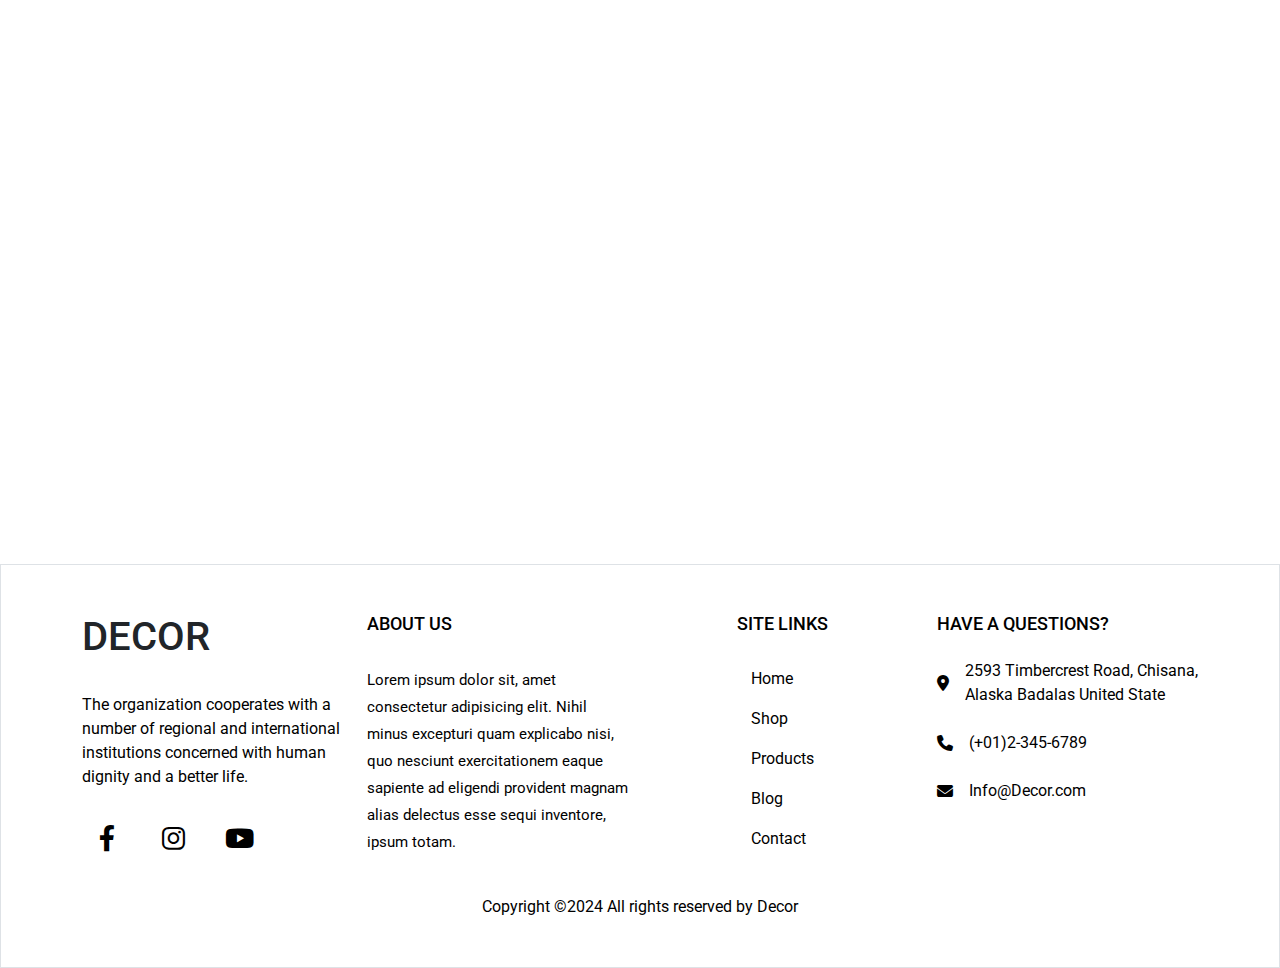
==== commit ed7fa8fb: "Modified Some Files" ====
--- a/index.html
+++ b/index.html
@@ -352,10 +352,50 @@
             <a href="./sign-in/" class="btn shop-btn-one me-auto"> Login </a>
             <a href="./signup/" class="btn shop-btn-one me-auto"> Signup </a>
           </div>
+          <div class="cart-shopping position-relative">
+            <i class="fa-solid fa-cart-shopping"></i>
+            <span class="icon-cart-span">0</span>
+          </div>
         </div>
       </div>
     </nav>
     <!-- End Navbar -->
+    <!-- Start Shopping Cart -->
+    <div class="shopping-cart">
+      <div
+        class="carts position-fixed z-3 bg-white d-flex flex-column justify-content-between"
+      >
+        <div class="head d-flex flex-column">
+          <p class="bascket border-bottom pb-1 py-2 px-2">Shopping Cart</p>
+          <div class="products"></div>
+        </div>
+        <div class="buttons d-flex align-items-center justify-content-between">
+          <a
+            style="
+              background-color: var(--third-color);
+              flex: 1;
+              color: white;
+              padding: 7px 0;
+            "
+            class="text-center"
+            href="../checkout/index.html"
+            >Checkout</a
+          >
+          <span
+            style="
+              background-color: black;
+              flex: 1;
+              color: white;
+              padding: 7px 0;
+              cursor: pointer;
+            "
+            class="text-center"
+            id="close-cart"
+            >Close</span
+          >
+        </div>
+      </div>
+    </div>
     <!-- Start Carousel -->
     <div
       id="carouselExampleAutoplaying"
@@ -497,7 +537,7 @@
             suspension, wall, floor and table lights.
           </p>
         </div>
-        <div class="row">
+        <div class="row box-product">
           <div
             class="col-6 col-lg-3 mb-3"
             data-aos="fade-down"
@@ -515,7 +555,9 @@
                   alt=""
                   class="mw-100"
                 />
-                <div class="btn shop-btn w-100 position-absolute start-0">
+                <div
+                  class="btn shop-btn btn-cart w-100 position-absolute start-0"
+                >
                   Add To Cart
                 </div>
               </div>
@@ -873,7 +915,6 @@
           data-aos="zoom-in"
           data-aos-easing="linear"
           data-aos-duration="800"
-          data-aos-offset="500"
         >
           <h2>Very good Design. Flexible. Fast Support.</h2>
           <p>— Steve John (customer)</p>
--- a/assets/css/main.css
+++ b/assets/css/main.css
@@ -130,7 +130,126 @@
     border: none;
   }
 }
+.cart-shopping {
+  font-size: 1.8rem;
+}
+nav .list {
+  font-size: 1.8rem;
+}
+.cart-shopping span {
+  position: absolute;
+  background-color: black;
+  border-radius: 50%;
+  font-size: 13px;
+  top: 12px;
+  right: -10px;
+  color: white;
+  width: 24px;
+  height: 24px;
+  display: flex;
+  align-items: center;
+  justify-content: center;
+}
 /* End Navbar */
+/* Start Features */
+.product-features .cart .btn-cart {
+  cursor: pointer;
+  background-color: var(--first-color);
+  color: white;
+  padding: 5px;
+  font-size: 14px;
+}
+.product-features .box-pro img {
+  height: 250px;
+  width: 100%;
+  object-fit: cover;
+}
+/* End Features */
+/* Start Shopping Cart */
+.shopping-cart .carts {
+  top: 0;
+  right: -100%;
+  width: 30%;
+  height: 100vh;
+  box-shadow: 10px 0px 15px -5px rgba(0, 0, 0, 0.15),
+    -10px 0px 15px -5px rgba(0, 0, 0, 0.15);
+  transition: 0.5s;
+}
+@media (max-width: 992px) {
+  .shopping-cart .carts {
+    width: 50%;
+  }
+}
+@media (max-width: 768px) {
+  .shopping-cart .carts {
+    width: 70%;
+  }
+}
+.shopping-cart .show {
+  right: 0; /* Adjust this to visually hide the closed cart */
+}
+.shopping-cart .carts .product {
+  transition: 0.3s;
+}
+.shopping-cart .carts .product a {
+  color: black;
+}
+.shopping-cart .carts .products {
+  height: 88vh;
+  overflow: auto;
+}
+.shopping-cart .carts .product:hover {
+  background-color: rgb(135 135 135 / 12%);
+}
+.shopping-cart .carts .product:hover .name {
+  color: #888;
+}
+.shopping-cart .carts .name,
+.shopping-cart .carts .price {
+  font-size: 14px;
+}
+.shopping-cart .carts .bascket {
+  font-size: 1.2rem;
+}
+.shopping-cart .close-cart i {
+  font-size: 12px;
+  transition: 0.3s;
+  padding: 5px;
+  cursor: pointer;
+  color: #888;
+}
+.shopping-cart .close-cart i:hover {
+  background-color: white;
+  padding: 5px;
+  border-radius: 50%;
+  width: fit-content;
+}
+.checkout .quantity {
+  font-weight: 500;
+  height: fit-content;
+}
+.shopping-cart .quantity .minus,
+.shopping-cart .quantity .plus,
+.checkout .quantity .plus,
+.checkout .quantity .minus {
+  font-size: 12px;
+  display: flex;
+  align-items: center;
+  justify-content: center;
+  padding: 0 5px;
+  text-align: center;
+  background-color: black;
+  border-radius: 5px;
+  color: white;
+  cursor: pointer;
+}
+.minus,
+.plus {
+  height: 25px;
+  font-size: 25px;
+  width: 25px;
+}
+/* End Shopping Cart */
 /* Start Carousel */
 .carousel .carousel-inner {
   background-color: var(--main-color);
@@ -204,7 +323,7 @@
   color: white;
 }
 .products .box .shop-btn {
-  bottom: -15%;
+  bottom: -20%;
   transition: bottom 0.3s;
 }
 @media (max-width: 992px) {
@@ -242,6 +361,15 @@
   position: absolute;
   z-index: 999;
   width: 70%;
+}
+@media (max-width: 768px) {
+  .cart {
+    width: 98%;
+  }
+  .cart .head p {
+    width: 50%;
+    text-align: center;
+  }
 }
 .cart .close {
   position: absolute;
@@ -457,6 +585,12 @@
   width: 100px;
   flex: 1;
 }
+.blog-list .card {
+  margin-bottom: 1rem;
+}
+.blog-list .box h5 {
+  padding-top: 1rem;
+}
 .blog-list .products .pic {
   width: 100%;
 }
@@ -500,10 +634,21 @@
   overflow: hidden;
   text-overflow: ellipsis;
 }
+.blog-list .blog {
+  padding-top: 1rem;
+}
 .blog-list .blog .pic,
 .blog-list .blog img {
   width: 870px;
   height: 412.5px;
+}
+@media (max-width: 992px) {
+  .blog-list .blog .pic,
+  .blog-list .blog img {
+    width: unset;
+    height: unset;
+    max-width: 100%;
+  }
 }
 .blog-list .form-outline {
   width: 70%;
